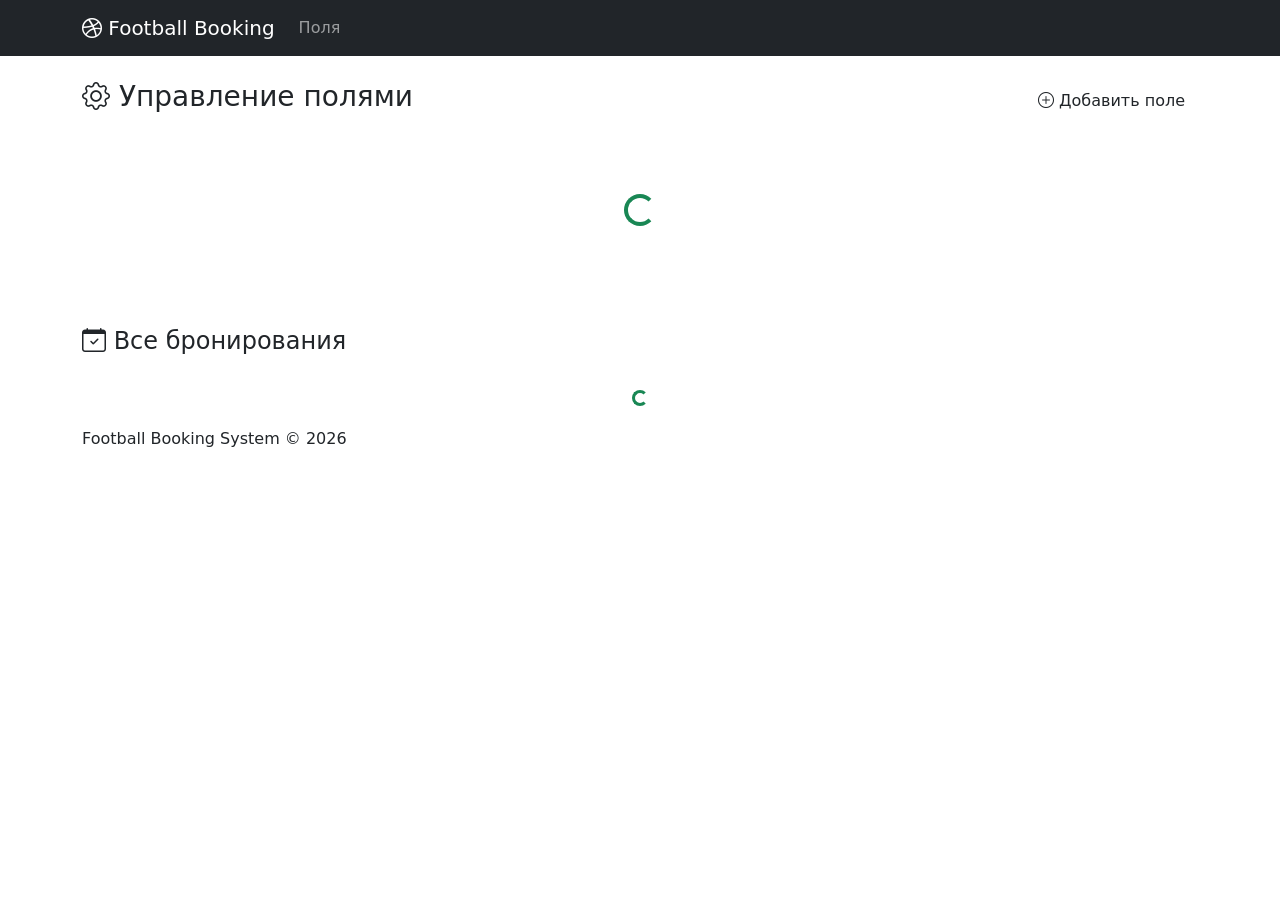
==== src/main/resources/static/admin.html @ a25a6645 "feat: Добавлен фронтенд (HTML + JS + Bootstrap) Страницы: - index.html — список полей с карточками -" ====
<!DOCTYPE html>
<html lang="ru">
<head>
    <meta charset="UTF-8">
    <meta name="viewport" content="width=device-width, initial-scale=1.0">
    <title>Админ-панель — Football Booking</title>
    <link href="https://cdn.jsdelivr.net/npm/bootstrap@5.3.3/dist/css/bootstrap.min.css" rel="stylesheet">
    <link href="https://cdn.jsdelivr.net/npm/bootstrap-icons@1.11.3/font/bootstrap-icons.min.css" rel="stylesheet">
    <link href="/css/style.css" rel="stylesheet">
</head>
<body>

<nav class="navbar navbar-expand-lg navbar-dark bg-dark">
    <div class="container">
        <a class="navbar-brand" href="/"><i class="bi bi-dribbble"></i> Football Booking</a>
        <div class="collapse navbar-collapse">
            <ul class="navbar-nav me-auto">
                <li class="nav-item"><a class="nav-link" href="/">Поля</a></li>
            </ul>
            <ul class="navbar-nav" id="nav-auth"></ul>
        </div>
    </div>
</nav>

<div class="container mt-4">
    <div class="d-flex justify-content-between align-items-center mb-4">
        <h3><i class="bi bi-gear"></i> Управление полями</h3>
        <button class="btn btn-book" data-bs-toggle="modal" data-bs-target="#fieldModal" onclick="openCreateModal()">
            <i class="bi bi-plus-circle"></i> Добавить поле
        </button>
    </div>

    <div id="alert-container"></div>

    <!-- Fields table -->
    <div id="fields-container">
        <div class="text-center py-5">
            <div class="spinner-border text-success"></div>
        </div>
    </div>

    <!-- All bookings -->
    <h4 class="mt-5 mb-3"><i class="bi bi-calendar-check"></i> Все бронирования</h4>
    <div id="all-bookings-container">
        <div class="text-center py-3">
            <div class="spinner-border text-success spinner-border-sm"></div>
        </div>
    </div>
</div>

<!-- Create / Edit Field Modal -->
<div class="modal fade" id="fieldModal" tabindex="-1">
    <div class="modal-dialog">
        <div class="modal-content">
            <div class="modal-header">
                <h5 class="modal-title" id="modalTitle">Новое поле</h5>
                <button type="button" class="btn-close" data-bs-dismiss="modal"></button>
            </div>
            <div class="modal-body">
                <div id="modal-alert"></div>
                <form id="field-form">
                    <input type="hidden" id="field-id">
                    <div class="mb-3">
                        <label for="field-name" class="form-label">Название</label>
                        <input type="text" class="form-control" id="field-name" required>
                    </div>
                    <div class="mb-3">
                        <label for="field-address" class="form-label">Адрес</label>
                        <input type="text" class="form-control" id="field-address" required>
                    </div>
                    <div class="mb-3">
                        <label for="field-type" class="form-label">Тип поля</label>
                        <select class="form-select" id="field-type" required>
                            <option value="OUTDOOR">Открытое</option>
                            <option value="INDOOR">Крытое</option>
                        </select>
                    </div>
                    <div class="mb-3">
                        <label for="field-price" class="form-label">Цена за час (₽)</label>
                        <input type="number" class="form-control" id="field-price" step="0.01" min="0" required>
                    </div>
                    <div class="mb-3">
                        <label for="field-description" class="form-label">Описание</label>
                        <textarea class="form-control" id="field-description" rows="3"></textarea>
                    </div>
                    <button type="submit" class="btn btn-book w-100" id="btn-save">Сохранить</button>
                </form>
            </div>
        </div>
    </div>
</div>

<footer>
    <div class="container">Football Booking System &copy; 2026</div>
</footer>

<script src="https://cdn.jsdelivr.net/npm/bootstrap@5.3.3/dist/js/bootstrap.bundle.min.js"></script>
<script src="/js/api.js"></script>
<script>
    if (!isLoggedIn() || !isAdmin()) {
        window.location.href = '/';
    }

    let editingId = null;

    async function loadFields() {
        const container = document.getElementById('fields-container');
        try {
            const resp = await fetch(API_BASE + '/fields');
            if (!resp.ok) throw new Error();
            const fields = await resp.json();

            if (fields.length === 0) {
                container.innerHTML = '<p class="text-muted">Нет полей</p>';
                return;
            }

            container.innerHTML = `
                <div class="table-responsive">
                    <table class="table table-hover">
                        <thead>
                            <tr>
                                <th>ID</th>
                                <th>Название</th>
                                <th>Адрес</th>
                                <th>Тип</th>
                                <th>Цена/час</th>
                                <th>Действия</th>
                            </tr>
                        </thead>
                        <tbody>
                            ${fields.map(f => `
                                <tr>
                                    <td>${f.id}</td>
                                    <td>${f.name}</td>
                                    <td>${f.address}</td>
                                    <td><span class="field-type-badge ${f.fieldType === 'INDOOR' ? 'indoor' : 'outdoor'}">${fieldTypeLabel(f.fieldType)}</span></td>
                                    <td>${formatPrice(f.pricePerHour)}</td>
                                    <td>
                                        <button class="btn btn-sm btn-outline-primary me-1" onclick='openEditModal(${JSON.stringify(f)})'>
                                            <i class="bi bi-pencil"></i>
                                        </button>
                                        <button class="btn btn-sm btn-outline-danger" onclick="deleteField(${f.id})">
                                            <i class="bi bi-trash"></i>
                                        </button>
                                    </td>
                                </tr>
                            `).join('')}
                        </tbody>
                    </table>
                </div>`;
        } catch {
            container.innerHTML = '<div class="alert alert-danger">Ошибка загрузки</div>';
        }
    }

    async function loadAllBookings() {
        const container = document.getElementById('all-bookings-container');
        try {
            const resp = await apiFetch('/bookings');
            if (!resp.ok) throw new Error();
            const bookings = await resp.json();

            if (bookings.length === 0) {
                container.innerHTML = '<p class="text-muted">Нет бронирований</p>';
                return;
            }

            bookings.sort((a, b) => new Date(b.startTime) - new Date(a.startTime));

            container.innerHTML = `
                <div class="table-responsive">
                    <table class="table table-hover table-sm">
                        <thead>
                            <tr>
                                <th>ID</th>
                                <th>Пользователь</th>
                                <th>Поле</th>
                                <th>Начало</th>
                                <th>Окончание</th>
                                <th>Стоимость</th>
                                <th>Статус</th>
                            </tr>
                        </thead>
                        <tbody>
                            ${bookings.map(b => `
                                <tr class="${b.status === 'CANCELLED' ? 'table-light text-muted' : ''}">
                                    <td>${b.id}</td>
                                    <td>${b.username}</td>
                                    <td>${b.fieldName}</td>
                                    <td>${formatDateTime(b.startTime)}</td>
                                    <td>${formatDateTime(b.endTime)}</td>
                                    <td>${formatPrice(b.totalPrice)}</td>
                                    <td>${statusBadge(b.status)}</td>
                                </tr>
                            `).join('')}
                        </tbody>
                    </table>
                </div>`;
        } catch {
            container.innerHTML = '<div class="alert alert-danger">Ошибка загрузки</div>';
        }
    }

    function openCreateModal() {
        editingId = null;
        document.getElementById('modalTitle').textContent = 'Новое поле';
        document.getElementById('field-form').reset();
        document.getElementById('field-id').value = '';
        document.getElementById('modal-alert').innerHTML = '';
    }

    function openEditModal(field) {
        editingId = field.id;
        document.getElementById('modalTitle').textContent = 'Редактировать поле';
        document.getElementById('field-id').value = field.id;
        document.getElementById('field-name').value = field.name;
        document.getElementById('field-address').value = field.address;
        document.getElementById('field-type').value = field.fieldType;
        document.getElementById('field-price').value = field.pricePerHour;
        document.getElementById('field-description').value = field.description || '';
        document.getElementById('modal-alert').innerHTML = '';
        new bootstrap.Modal(document.getElementById('fieldModal')).show();
    }

    document.getElementById('field-form').addEventListener('submit', async (e) => {
        e.preventDefault();
        const modalAlert = document.getElementById('modal-alert');
        modalAlert.innerHTML = '';

        const body = {
            name: document.getElementById('field-name').value,
            address: document.getElementById('field-address').value,
            fieldType: document.getElementById('field-type').value,
            pricePerHour: parseFloat(document.getElementById('field-price').value),
            description: document.getElementById('field-description').value
        };

        const url = editingId ? '/fields/' + editingId : '/fields';
        const method = editingId ? 'PUT' : 'POST';

        try {
            const resp = await apiFetch(url, { method, body: JSON.stringify(body) });
            if (resp.ok) {
                bootstrap.Modal.getInstance(document.getElementById('fieldModal')).hide();
                loadFields();
                document.getElementById('alert-container').innerHTML =
                    `<div class="alert alert-success">${editingId ? 'Поле обновлено' : 'Поле создано'}</div>`;
            } else {
                const err = await resp.json();
                const msg = err.message || Object.values(err).join(', ') || 'Ошибка сохранения';
                modalAlert.innerHTML = `<div class="alert alert-danger">${msg}</div>`;
            }
        } catch {
            modalAlert.innerHTML = '<div class="alert alert-danger">Ошибка соединения</div>';
        }
    });

    async function deleteField(id) {
        if (!confirm('Деактивировать поле? Оно исчезнет из списка для бронирования.')) return;
        try {
            const resp = await apiFetch('/fields/' + id, { method: 'DELETE' });
            if (resp.ok) {
                document.getElementById('alert-container').innerHTML =
                    '<div class="alert alert-success">Поле деактивировано</div>';
                loadFields();
            } else {
                const err = await resp.json();
                document.getElementById('alert-container').innerHTML =
                    `<div class="alert alert-danger">${err.message || 'Ошибка'}</div>`;
            }
        } catch {
            document.getElementById('alert-container').innerHTML =
                '<div class="alert alert-danger">Ошибка соединения</div>';
        }
    }

    loadFields();
    loadAllBookings();
</script>
</body>
</html>
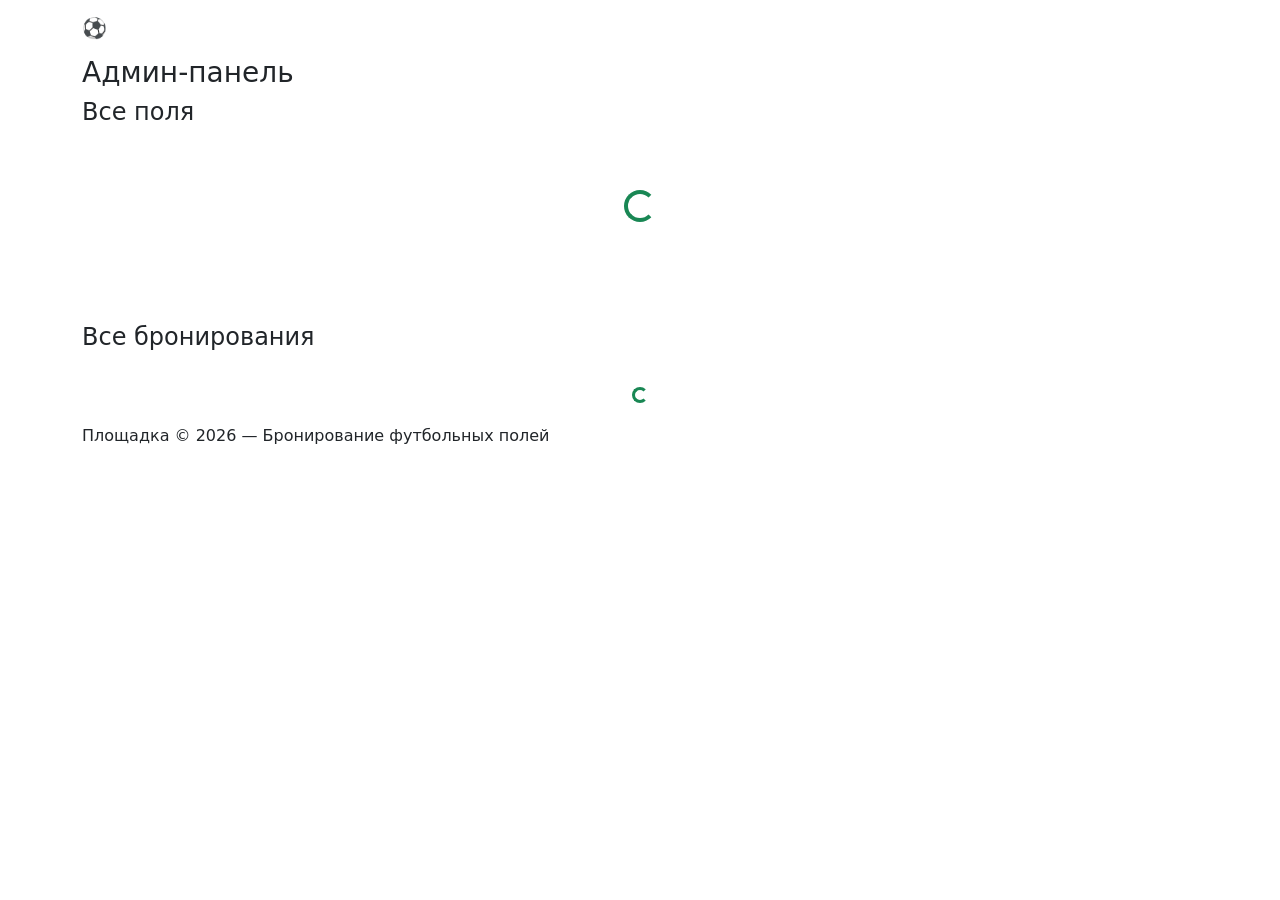
==== commit 1578a849: "redesign: Полный редизайн — «Площадка» - Новое название: Площадка (вместо Football Booking) - Футбол" ====
--- a/src/main/resources/static/admin.html
+++ b/src/main/resources/static/admin.html
@@ -3,16 +3,17 @@
 <head>
     <meta charset="UTF-8">
     <meta name="viewport" content="width=device-width, initial-scale=1.0">
-    <title>Админ-панель — Football Booking</title>
+    <title>Админ-панель — Площадка</title>
     <link href="https://cdn.jsdelivr.net/npm/bootstrap@5.3.3/dist/css/bootstrap.min.css" rel="stylesheet">
     <link href="https://cdn.jsdelivr.net/npm/bootstrap-icons@1.11.3/font/bootstrap-icons.min.css" rel="stylesheet">
+    <link href="https://fonts.googleapis.com/css2?family=Inter:wght@400;500;600;700;800&display=swap" rel="stylesheet">
     <link href="/css/style.css" rel="stylesheet">
 </head>
 <body>
 
-<nav class="navbar navbar-expand-lg navbar-dark bg-dark">
+<nav class="navbar navbar-expand-lg navbar-dark">
     <div class="container">
-        <a class="navbar-brand" href="/"><i class="bi bi-dribbble"></i> Football Booking</a>
+        <a class="navbar-brand" href="/"><span class="brand-icon">⚽</span> Площадка</a>
         <div class="collapse navbar-collapse">
             <ul class="navbar-nav me-auto">
                 <li class="nav-item"><a class="nav-link" href="/">Поля</a></li>
@@ -22,86 +23,30 @@
     </div>
 </nav>
 
-<div class="container mt-4">
-    <div class="d-flex justify-content-between align-items-center mb-4">
-        <h3><i class="bi bi-gear"></i> Управление полями</h3>
-        <button class="btn btn-book" data-bs-toggle="modal" data-bs-target="#fieldModal" onclick="openCreateModal()">
-            <i class="bi bi-plus-circle"></i> Добавить поле
-        </button>
+<div class="container content-wrapper">
+    <div class="page-header">
+        <h3 class="section-title mb-0">Админ-панель</h3>
     </div>
 
     <div id="alert-container"></div>
 
-    <!-- Fields table -->
+    <h4 class="section-title mt-2 mb-3">Все поля</h4>
     <div id="fields-container">
-        <div class="text-center py-5">
-            <div class="spinner-border text-success"></div>
-        </div>
+        <div class="text-center py-5"><div class="spinner-border text-success"></div></div>
     </div>
 
-    <!-- All bookings -->
-    <h4 class="mt-5 mb-3"><i class="bi bi-calendar-check"></i> Все бронирования</h4>
+    <h4 class="section-title mt-5 mb-3">Все бронирования</h4>
     <div id="all-bookings-container">
-        <div class="text-center py-3">
-            <div class="spinner-border text-success spinner-border-sm"></div>
-        </div>
+        <div class="text-center py-3"><div class="spinner-border text-success spinner-border-sm"></div></div>
     </div>
 </div>
 
-<!-- Create / Edit Field Modal -->
-<div class="modal fade" id="fieldModal" tabindex="-1">
-    <div class="modal-dialog">
-        <div class="modal-content">
-            <div class="modal-header">
-                <h5 class="modal-title" id="modalTitle">Новое поле</h5>
-                <button type="button" class="btn-close" data-bs-dismiss="modal"></button>
-            </div>
-            <div class="modal-body">
-                <div id="modal-alert"></div>
-                <form id="field-form">
-                    <input type="hidden" id="field-id">
-                    <div class="mb-3">
-                        <label for="field-name" class="form-label">Название</label>
-                        <input type="text" class="form-control" id="field-name" required>
-                    </div>
-                    <div class="mb-3">
-                        <label for="field-address" class="form-label">Адрес</label>
-                        <input type="text" class="form-control" id="field-address" required>
-                    </div>
-                    <div class="mb-3">
-                        <label for="field-type" class="form-label">Тип поля</label>
-                        <select class="form-select" id="field-type" required>
-                            <option value="OUTDOOR">Открытое</option>
-                            <option value="INDOOR">Крытое</option>
-                        </select>
-                    </div>
-                    <div class="mb-3">
-                        <label for="field-price" class="form-label">Цена за час (₽)</label>
-                        <input type="number" class="form-control" id="field-price" step="0.01" min="0" required>
-                    </div>
-                    <div class="mb-3">
-                        <label for="field-description" class="form-label">Описание</label>
-                        <textarea class="form-control" id="field-description" rows="3"></textarea>
-                    </div>
-                    <button type="submit" class="btn btn-book w-100" id="btn-save">Сохранить</button>
-                </form>
-            </div>
-        </div>
-    </div>
-</div>
-
-<footer>
-    <div class="container">Football Booking System &copy; 2026</div>
-</footer>
+<footer><div class="container">Площадка &copy; 2026 — Бронирование футбольных полей</div></footer>
 
 <script src="https://cdn.jsdelivr.net/npm/bootstrap@5.3.3/dist/js/bootstrap.bundle.min.js"></script>
 <script src="/js/api.js"></script>
 <script>
-    if (!isLoggedIn() || !isAdmin()) {
-        window.location.href = '/';
-    }
-
-    let editingId = null;
+    if (!isLoggedIn() || !isAdmin()) window.location.href = '/';
 
     async function loadFields() {
         const container = document.getElementById('fields-container');
@@ -109,49 +54,20 @@
             const resp = await fetch(API_BASE + '/fields');
             if (!resp.ok) throw new Error();
             const fields = await resp.json();
-
-            if (fields.length === 0) {
-                container.innerHTML = '<p class="text-muted">Нет полей</p>';
-                return;
-            }
-
+            if (fields.length === 0) { container.innerHTML = '<p class="text-muted">Нет полей</p>'; return; }
             container.innerHTML = `
-                <div class="table-responsive">
-                    <table class="table table-hover">
-                        <thead>
-                            <tr>
-                                <th>ID</th>
-                                <th>Название</th>
-                                <th>Адрес</th>
-                                <th>Тип</th>
-                                <th>Цена/час</th>
-                                <th>Действия</th>
-                            </tr>
-                        </thead>
-                        <tbody>
-                            ${fields.map(f => `
-                                <tr>
-                                    <td>${f.id}</td>
-                                    <td>${f.name}</td>
-                                    <td>${f.address}</td>
-                                    <td><span class="field-type-badge ${f.fieldType === 'INDOOR' ? 'indoor' : 'outdoor'}">${fieldTypeLabel(f.fieldType)}</span></td>
-                                    <td>${formatPrice(f.pricePerHour)}</td>
-                                    <td>
-                                        <button class="btn btn-sm btn-outline-primary me-1" onclick='openEditModal(${JSON.stringify(f)})'>
-                                            <i class="bi bi-pencil"></i>
-                                        </button>
-                                        <button class="btn btn-sm btn-outline-danger" onclick="deleteField(${f.id})">
-                                            <i class="bi bi-trash"></i>
-                                        </button>
-                                    </td>
-                                </tr>
-                            `).join('')}
-                        </tbody>
-                    </table>
+                <div class="card">
+                    <div class="table-responsive">
+                        <table class="table table-hover mb-0">
+                            <thead><tr><th>ID</th><th>Название</th><th>Владелец</th><th>Адрес</th><th>Тип</th><th>Цена/час</th></tr></thead>
+                            <tbody>${fields.map(f => `
+                                <tr><td>${f.id}</td><td><strong>${f.name}</strong></td><td>${f.ownerUsername || '—'}</td><td>${f.address}</td>
+                                <td><span class="field-type-badge ${f.fieldType === 'INDOOR' ? 'indoor' : 'outdoor'}">${fieldTypeLabel(f.fieldType)}</span></td>
+                                <td>${formatPrice(f.pricePerHour)}</td></tr>`).join('')}</tbody>
+                        </table>
+                    </div>
                 </div>`;
-        } catch {
-            container.innerHTML = '<div class="alert alert-danger">Ошибка загрузки</div>';
-        }
+        } catch { container.innerHTML = '<div class="alert alert-danger">Ошибка загрузки</div>'; }
     }
 
     async function loadAllBookings() {
@@ -160,119 +76,22 @@
             const resp = await apiFetch('/bookings');
             if (!resp.ok) throw new Error();
             const bookings = await resp.json();
-
-            if (bookings.length === 0) {
-                container.innerHTML = '<p class="text-muted">Нет бронирований</p>';
-                return;
-            }
-
+            if (bookings.length === 0) { container.innerHTML = '<p class="text-muted">Нет бронирований</p>'; return; }
             bookings.sort((a, b) => new Date(b.startTime) - new Date(a.startTime));
-
             container.innerHTML = `
-                <div class="table-responsive">
-                    <table class="table table-hover table-sm">
-                        <thead>
-                            <tr>
-                                <th>ID</th>
-                                <th>Пользователь</th>
-                                <th>Поле</th>
-                                <th>Начало</th>
-                                <th>Окончание</th>
-                                <th>Стоимость</th>
-                                <th>Статус</th>
-                            </tr>
-                        </thead>
-                        <tbody>
-                            ${bookings.map(b => `
-                                <tr class="${b.status === 'CANCELLED' ? 'table-light text-muted' : ''}">
-                                    <td>${b.id}</td>
-                                    <td>${b.username}</td>
-                                    <td>${b.fieldName}</td>
-                                    <td>${formatDateTime(b.startTime)}</td>
-                                    <td>${formatDateTime(b.endTime)}</td>
-                                    <td>${formatPrice(b.totalPrice)}</td>
-                                    <td>${statusBadge(b.status)}</td>
-                                </tr>
-                            `).join('')}
-                        </tbody>
-                    </table>
+                <div class="card">
+                    <div class="table-responsive">
+                        <table class="table table-hover table-sm mb-0">
+                            <thead><tr><th>ID</th><th>Клиент</th><th>Поле</th><th>Начало</th><th>Окончание</th><th>Стоимость</th><th>Статус</th></tr></thead>
+                            <tbody>${bookings.map(b => `
+                                <tr class="${b.status === 'CANCELLED' ? 'text-muted' : ''}">
+                                    <td>${b.id}</td><td>${b.username}</td><td>${b.fieldName}</td><td>${formatDateTime(b.startTime)}</td>
+                                    <td>${formatDateTime(b.endTime)}</td><td>${formatPrice(b.totalPrice)}</td><td>${statusBadge(b.status)}</td>
+                                </tr>`).join('')}</tbody>
+                        </table>
+                    </div>
                 </div>`;
-        } catch {
-            container.innerHTML = '<div class="alert alert-danger">Ошибка загрузки</div>';
-        }
-    }
-
-    function openCreateModal() {
-        editingId = null;
-        document.getElementById('modalTitle').textContent = 'Новое поле';
-        document.getElementById('field-form').reset();
-        document.getElementById('field-id').value = '';
-        document.getElementById('modal-alert').innerHTML = '';
-    }
-
-    function openEditModal(field) {
-        editingId = field.id;
-        document.getElementById('modalTitle').textContent = 'Редактировать поле';
-        document.getElementById('field-id').value = field.id;
-        document.getElementById('field-name').value = field.name;
-        document.getElementById('field-address').value = field.address;
-        document.getElementById('field-type').value = field.fieldType;
-        document.getElementById('field-price').value = field.pricePerHour;
-        document.getElementById('field-description').value = field.description || '';
-        document.getElementById('modal-alert').innerHTML = '';
-        new bootstrap.Modal(document.getElementById('fieldModal')).show();
-    }
-
-    document.getElementById('field-form').addEventListener('submit', async (e) => {
-        e.preventDefault();
-        const modalAlert = document.getElementById('modal-alert');
-        modalAlert.innerHTML = '';
-
-        const body = {
-            name: document.getElementById('field-name').value,
-            address: document.getElementById('field-address').value,
-            fieldType: document.getElementById('field-type').value,
-            pricePerHour: parseFloat(document.getElementById('field-price').value),
-            description: document.getElementById('field-description').value
-        };
-
-        const url = editingId ? '/fields/' + editingId : '/fields';
-        const method = editingId ? 'PUT' : 'POST';
-
-        try {
-            const resp = await apiFetch(url, { method, body: JSON.stringify(body) });
-            if (resp.ok) {
-                bootstrap.Modal.getInstance(document.getElementById('fieldModal')).hide();
-                loadFields();
-                document.getElementById('alert-container').innerHTML =
-                    `<div class="alert alert-success">${editingId ? 'Поле обновлено' : 'Поле создано'}</div>`;
-            } else {
-                const err = await resp.json();
-                const msg = err.message || Object.values(err).join(', ') || 'Ошибка сохранения';
-                modalAlert.innerHTML = `<div class="alert alert-danger">${msg}</div>`;
-            }
-        } catch {
-            modalAlert.innerHTML = '<div class="alert alert-danger">Ошибка соединения</div>';
-        }
-    });
-
-    async function deleteField(id) {
-        if (!confirm('Деактивировать поле? Оно исчезнет из списка для бронирования.')) return;
-        try {
-            const resp = await apiFetch('/fields/' + id, { method: 'DELETE' });
-            if (resp.ok) {
-                document.getElementById('alert-container').innerHTML =
-                    '<div class="alert alert-success">Поле деактивировано</div>';
-                loadFields();
-            } else {
-                const err = await resp.json();
-                document.getElementById('alert-container').innerHTML =
-                    `<div class="alert alert-danger">${err.message || 'Ошибка'}</div>`;
-            }
-        } catch {
-            document.getElementById('alert-container').innerHTML =
-                '<div class="alert alert-danger">Ошибка соединения</div>';
-        }
+        } catch { container.innerHTML = '<div class="alert alert-danger">Ошибка загрузки</div>'; }
     }
 
     loadFields();
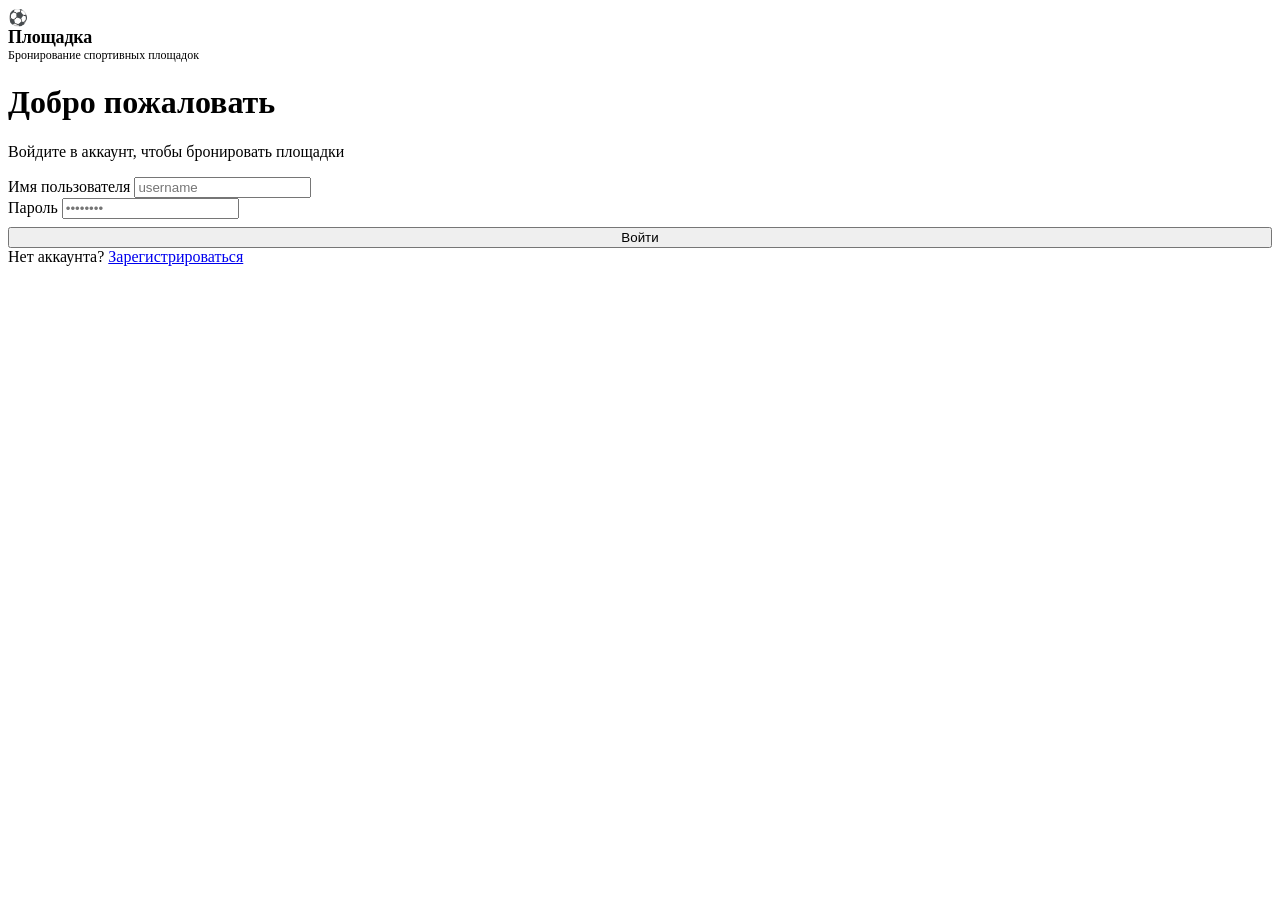
==== commit affa5eb2: "feat: Stadium Calm redesign — web + Android KMP Web static files (Stadium Calm design system): - sty" ====
--- a/src/main/resources/static/admin.html
+++ b/src/main/resources/static/admin.html
@@ -1,101 +1,291 @@
 <!DOCTYPE html>
 <html lang="ru">
 <head>
-    <meta charset="UTF-8">
-    <meta name="viewport" content="width=device-width, initial-scale=1.0">
-    <title>Админ-панель — Площадка</title>
-    <link href="https://cdn.jsdelivr.net/npm/bootstrap@5.3.3/dist/css/bootstrap.min.css" rel="stylesheet">
-    <link href="https://cdn.jsdelivr.net/npm/bootstrap-icons@1.11.3/font/bootstrap-icons.min.css" rel="stylesheet">
-    <link href="https://fonts.googleapis.com/css2?family=Inter:wght@400;500;600;700;800&display=swap" rel="stylesheet">
-    <link href="/css/style.css" rel="stylesheet">
+  <meta charset="UTF-8">
+  <meta name="viewport" content="width=device-width, initial-scale=1.0">
+  <title>Админ — Stadium</title>
+  <link rel="preconnect" href="https://api.fontshare.com">
+  <link href="https://api.fontshare.com/v2/css?f[]=satoshi@700,500,400&f[]=general-sans@400,500&display=swap" rel="stylesheet">
+  <link rel="stylesheet" href="css/style.css">
+  <style>
+    .stats-grid { display: grid; grid-template-columns: repeat(auto-fit, minmax(180px, 1fr)); gap: var(--space-4); margin-bottom: var(--space-6); }
+    .stat-card { background: var(--color-surface); border-radius: var(--radius-md); padding: var(--space-5); box-shadow: var(--shadow-card); }
+    .stat-value { font-family: var(--font-display); font-size: 2rem; font-weight: 700; color: var(--color-primary); line-height: 1; margin-bottom: var(--space-1); font-variant-numeric: tabular-nums; }
+    .stat-label { font-size: 0.8125rem; color: var(--color-text-muted); }
+    .table-wrap { background: var(--color-surface); border-radius: var(--radius-md); box-shadow: var(--shadow-card); overflow: hidden; }
+    table { width: 100%; border-collapse: collapse; }
+    thead { background: var(--color-bg); }
+    th { padding: var(--space-3) var(--space-4); text-align: left; font-size: 0.75rem; font-weight: 600; color: var(--color-text-muted); letter-spacing: .05em; text-transform: uppercase; }
+    td { padding: var(--space-3) var(--space-4); font-size: 0.875rem; color: var(--color-text); border-top: 1px solid var(--color-border); font-variant-numeric: tabular-nums; }
+    tr:hover td { background: var(--color-bg); }
+    .action-btn { background: none; border: none; cursor: pointer; padding: var(--space-1) var(--space-2); border-radius: var(--radius-sm); font-size: 0.8125rem; font-weight: 500; transition: background .15s; }
+    .action-btn.cancel { color: var(--color-danger); }
+    .action-btn.cancel:hover { background: #fef2f2; }
+    .action-btn.confirm { color: var(--color-primary); }
+    .action-btn.confirm:hover { background: var(--color-primary-soft); }
+    .tab-bar { display: flex; gap: var(--space-1); margin-bottom: var(--space-5); background: var(--color-surface); border-radius: var(--radius-md); padding: var(--space-1); box-shadow: var(--shadow-card); width: fit-content; }
+    .tab-btn { padding: var(--space-2) var(--space-4); border-radius: var(--radius-sm); border: none; background: none; font-size: 0.875rem; font-weight: 500; color: var(--color-text-muted); cursor: pointer; transition: all .15s; }
+    .tab-btn.active { background: var(--color-primary); color: #fff; }
+    .tab-content { display: none; }
+    .tab-content.active { display: block; }
+    .search-row { display: flex; gap: var(--space-3); margin-bottom: var(--space-4); align-items: center; flex-wrap: wrap; }
+    .search-input { flex: 1; min-width: 200px; padding: var(--space-3) var(--space-4); border: 1.5px solid var(--color-border); border-radius: var(--radius-sm); font-size: 0.875rem; font-family: var(--font-body); color: var(--color-text); background: var(--color-surface); transition: border-color .15s; }
+    .search-input:focus { outline: none; border-color: var(--color-primary); }
+    select.search-input { cursor: pointer; }
+    .empty-state { text-align: center; padding: var(--space-10) var(--space-4); color: var(--color-text-muted); font-size: 0.9375rem; }
+  </style>
 </head>
 <body>
-
-<nav class="navbar navbar-expand-lg navbar-dark">
-    <div class="container">
-        <a class="navbar-brand" href="/"><span class="brand-icon">⚽</span> Площадка</a>
-        <div class="collapse navbar-collapse">
-            <ul class="navbar-nav me-auto">
-                <li class="nav-item"><a class="nav-link" href="/">Поля</a></li>
-            </ul>
-            <ul class="navbar-nav" id="nav-auth"></ul>
-        </div>
-    </div>
-</nav>
-
-<div class="container content-wrapper">
-    <div class="page-header">
-        <h3 class="section-title mb-0">Админ-панель</h3>
-    </div>
-
-    <div id="alert-container"></div>
-
-    <h4 class="section-title mt-2 mb-3">Все поля</h4>
-    <div id="fields-container">
-        <div class="text-center py-5"><div class="spinner-border text-success"></div></div>
-    </div>
-
-    <h4 class="section-title mt-5 mb-3">Все бронирования</h4>
-    <div id="all-bookings-container">
-        <div class="text-center py-3"><div class="spinner-border text-success spinner-border-sm"></div></div>
-    </div>
-</div>
-
-<footer><div class="container">Площадка &copy; 2026 — Бронирование футбольных полей</div></footer>
-
-<script src="https://cdn.jsdelivr.net/npm/bootstrap@5.3.3/dist/js/bootstrap.bundle.min.js"></script>
-<script src="/js/api.js"></script>
-<script>
-    if (!isLoggedIn() || !isAdmin()) window.location.href = '/';
-
-    async function loadFields() {
-        const container = document.getElementById('fields-container');
-        try {
-            const resp = await fetch(API_BASE + '/fields');
-            if (!resp.ok) throw new Error();
-            const fields = await resp.json();
-            if (fields.length === 0) { container.innerHTML = '<p class="text-muted">Нет полей</p>'; return; }
-            container.innerHTML = `
-                <div class="card">
-                    <div class="table-responsive">
-                        <table class="table table-hover mb-0">
-                            <thead><tr><th>ID</th><th>Название</th><th>Владелец</th><th>Адрес</th><th>Тип</th><th>Цена/час</th></tr></thead>
-                            <tbody>${fields.map(f => `
-                                <tr><td>${f.id}</td><td><strong>${f.name}</strong></td><td>${f.ownerUsername || '—'}</td><td>${f.address}</td>
-                                <td><span class="field-type-badge ${f.fieldType === 'INDOOR' ? 'indoor' : 'outdoor'}">${fieldTypeLabel(f.fieldType)}</span></td>
-                                <td>${formatPrice(f.pricePerHour)}</td></tr>`).join('')}</tbody>
-                        </table>
-                    </div>
-                </div>`;
-        } catch { container.innerHTML = '<div class="alert alert-danger">Ошибка загрузки</div>'; }
-    }
-
-    async function loadAllBookings() {
-        const container = document.getElementById('all-bookings-container');
-        try {
-            const resp = await apiFetch('/bookings');
-            if (!resp.ok) throw new Error();
-            const bookings = await resp.json();
-            if (bookings.length === 0) { container.innerHTML = '<p class="text-muted">Нет бронирований</p>'; return; }
-            bookings.sort((a, b) => new Date(b.startTime) - new Date(a.startTime));
-            container.innerHTML = `
-                <div class="card">
-                    <div class="table-responsive">
-                        <table class="table table-hover table-sm mb-0">
-                            <thead><tr><th>ID</th><th>Клиент</th><th>Поле</th><th>Начало</th><th>Окончание</th><th>Стоимость</th><th>Статус</th></tr></thead>
-                            <tbody>${bookings.map(b => `
-                                <tr class="${b.status === 'CANCELLED' ? 'text-muted' : ''}">
-                                    <td>${b.id}</td><td>${b.username}</td><td>${b.fieldName}</td><td>${formatDateTime(b.startTime)}</td>
-                                    <td>${formatDateTime(b.endTime)}</td><td>${formatPrice(b.totalPrice)}</td><td>${statusBadge(b.status)}</td>
-                                </tr>`).join('')}</tbody>
-                        </table>
-                    </div>
-                </div>`;
-        } catch { container.innerHTML = '<div class="alert alert-danger">Ошибка загрузки</div>'; }
-    }
-
-    loadFields();
-    loadAllBookings();
-</script>
+  <nav class="navbar">
+    <a class="navbar-brand" href="index.html">Stadium</a>
+    <div class="navbar-links">
+      <span class="badge badge-danger" style="font-size:.75rem; padding: 4px 10px;">Админ</span>
+      <a href="index.html" class="nav-link">Поля</a>
+      <button class="btn btn-ghost btn-sm" id="logoutBtn">Выйти</button>
+    </div>
+  </nav>
+
+  <main class="container" style="padding-top: var(--space-6); padding-bottom: var(--space-10);">
+    <div style="margin-bottom: var(--space-6);">
+      <h1 class="page-title">Панель администратора</h1>
+      <p style="color: var(--color-text-muted); font-size: .9375rem; margin-top: var(--space-1);">Управление всеми бронированиями и полями</p>
+    </div>
+
+    <!-- Stats -->
+    <div class="stats-grid" id="statsGrid">
+      <div class="stat-card">
+        <div class="stat-value" id="totalBookings">—</div>
+        <div class="stat-label">Всего бронирований</div>
+      </div>
+      <div class="stat-card">
+        <div class="stat-value" id="activeBookings">—</div>
+        <div class="stat-label">Активные</div>
+      </div>
+      <div class="stat-card">
+        <div class="stat-value" id="totalFields">—</div>
+        <div class="stat-label">Полей</div>
+      </div>
+      <div class="stat-card">
+        <div class="stat-value" id="totalUsers">—</div>
+        <div class="stat-label">Пользователей</div>
+      </div>
+    </div>
+
+    <!-- Tabs -->
+    <div class="tab-bar">
+      <button class="tab-btn active" data-tab="bookings">Бронирования</button>
+      <button class="tab-btn" data-tab="fields">Поля</button>
+      <button class="tab-btn" data-tab="users">Пользователи</button>
+    </div>
+
+    <!-- Bookings Tab -->
+    <div class="tab-content active" id="tab-bookings">
+      <div class="search-row">
+        <input type="text" class="search-input" id="bookingSearch" placeholder="Поиск по имени, полю...">
+        <select class="search-input" id="statusFilter" style="max-width: 180px;">
+          <option value="">Все статусы</option>
+          <option value="CONFIRMED">Подтверждено</option>
+          <option value="PENDING">Ожидание</option>
+          <option value="CANCELLED">Отменено</option>
+          <option value="COMPLETED">Завершено</option>
+        </select>
+      </div>
+      <div class="table-wrap">
+        <table>
+          <thead>
+            <tr>
+              <th>#</th>
+              <th>Пользователь</th>
+              <th>Поле</th>
+              <th>Дата</th>
+              <th>Время</th>
+              <th>Сумма</th>
+              <th>Статус</th>
+              <th></th>
+            </tr>
+          </thead>
+          <tbody id="bookingsTbody">
+            <tr><td colspan="8" class="empty-state">Загрузка...</td></tr>
+          </tbody>
+        </table>
+      </div>
+    </div>
+
+    <!-- Fields Tab -->
+    <div class="tab-content" id="tab-fields">
+      <div class="search-row">
+        <input type="text" class="search-input" id="fieldSearch" placeholder="Поиск по названию, городу...">
+        <button class="btn btn-primary btn-sm" id="addFieldBtn">+ Добавить поле</button>
+      </div>
+      <div class="table-wrap">
+        <table>
+          <thead>
+            <tr>
+              <th>#</th>
+              <th>Название</th>
+              <th>Тип</th>
+              <th>Город</th>
+              <th>Цена/ч</th>
+              <th>Владелец</th>
+              <th></th>
+            </tr>
+          </thead>
+          <tbody id="fieldsTbody">
+            <tr><td colspan="7" class="empty-state">Загрузка...</td></tr>
+          </tbody>
+        </table>
+      </div>
+    </div>
+
+    <!-- Users Tab -->
+    <div class="tab-content" id="tab-users">
+      <div class="search-row">
+        <input type="text" class="search-input" id="userSearch" placeholder="Поиск по имени, email...">
+      </div>
+      <div class="table-wrap">
+        <table>
+          <thead>
+            <tr>
+              <th>#</th>
+              <th>Имя</th>
+              <th>Email</th>
+              <th>Роль</th>
+              <th>Бронирований</th>
+              <th></th>
+            </tr>
+          </thead>
+          <tbody id="usersTbody">
+            <tr><td colspan="6" class="empty-state">Загрузка...</td></tr>
+          </tbody>
+        </table>
+      </div>
+    </div>
+  </main>
+
+  <script src="js/api.js"></script>
+  <script>
+    // Guard: only ADMIN
+    (function() {
+      const token = localStorage.getItem('token');
+      const role  = localStorage.getItem('role');
+      if (!token || role !== 'ADMIN') { window.location.href = 'login.html'; }
+    })();
+
+    // Tabs
+    document.querySelectorAll('.tab-btn').forEach(btn => {
+      btn.addEventListener('click', () => {
+        document.querySelectorAll('.tab-btn').forEach(b => b.classList.remove('active'));
+        document.querySelectorAll('.tab-content').forEach(c => c.classList.remove('active'));
+        btn.classList.add('active');
+        document.getElementById('tab-' + btn.dataset.tab).classList.add('active');
+      });
+    });
+
+    // Logout
+    document.getElementById('logoutBtn').addEventListener('click', () => {
+      localStorage.clear(); window.location.href = 'login.html';
+    });
+
+    function statusBadge(status) {
+      const map = { CONFIRMED: 'badge-primary', PENDING: 'badge-warning', CANCELLED: 'badge-danger', COMPLETED: 'badge-neutral' };
+      const labels = { CONFIRMED: 'Подтверждено', PENDING: 'Ожидание', CANCELLED: 'Отменено', COMPLETED: 'Завершено' };
+      return `<span class="badge ${map[status] || 'badge-neutral'}">${labels[status] || status}</span>`;
+    }
+
+    function roleBadge(role) {
+      const map = { ADMIN: 'badge-danger', OWNER: 'badge-info', USER: 'badge-neutral' };
+      return `<span class="badge ${map[role] || 'badge-neutral'}">${role}</span>`;
+    }
+
+    // Load bookings
+    async function loadBookings() {
+      try {
+        const data = await apiGet('/api/bookings/all');
+        const rows = Array.isArray(data) ? data : (data.content || []);
+        document.getElementById('totalBookings').textContent = rows.length;
+        document.getElementById('activeBookings').textContent = rows.filter(b => b.status === 'CONFIRMED').length;
+        renderBookings(rows);
+      } catch(e) {
+        document.getElementById('bookingsTbody').innerHTML = `<tr><td colspan="8" class="empty-state">Нет доступа или данных</td></tr>`;
+      }
+    }
+
+    function renderBookings(rows) {
+      const q = document.getElementById('bookingSearch').value.toLowerCase();
+      const st = document.getElementById('statusFilter').value;
+      const filtered = rows.filter(b => {
+        const match = !q || (b.userName||'').toLowerCase().includes(q) || (b.fieldName||'').toLowerCase().includes(q);
+        const statusMatch = !st || b.status === st;
+        return match && statusMatch;
+      });
+      if (!filtered.length) {
+        document.getElementById('bookingsTbody').innerHTML = `<tr><td colspan="8" class="empty-state">Бронирования не найдены</td></tr>`;
+        return;
+      }
+      document.getElementById('bookingsTbody').innerHTML = filtered.map((b, i) => `
+        <tr>
+          <td>${b.id}</td>
+          <td>${b.userName || '—'}</td>
+          <td>${b.fieldName || '—'}</td>
+          <td>${b.date || '—'}</td>
+          <td>${b.startTime || '—'} – ${b.endTime || '—'}</td>
+          <td>${b.totalPrice != null ? b.totalPrice + ' ₽' : '—'}</td>
+          <td>${statusBadge(b.status)}</td>
+          <td>
+            ${b.status === 'CONFIRMED' ? `<button class="action-btn cancel" onclick="cancelBooking(${b.id})">Отменить</button>` : ''}
+            ${b.status === 'PENDING'   ? `<button class="action-btn confirm" onclick="confirmBooking(${b.id})">Подтвердить</button>` : ''}
+          </td>
+        </tr>`).join('');
+    }
+
+    let allBookings = [];
+    async function init() {
+      try {
+        const data = await apiGet('/api/bookings/all');
+        allBookings = Array.isArray(data) ? data : (data.content || []);
+        document.getElementById('totalBookings').textContent = allBookings.length;
+        document.getElementById('activeBookings').textContent = allBookings.filter(b => b.status === 'CONFIRMED').length;
+        renderBookings(allBookings);
+      } catch(e) {}
+
+      try {
+        const fields = await apiGet('/api/fields');
+        const rows = Array.isArray(fields) ? fields : (fields.content || []);
+        document.getElementById('totalFields').textContent = rows.length;
+        document.getElementById('fieldsTbody').innerHTML = rows.length ? rows.map(f => `
+          <tr>
+            <td>${f.id}</td>
+            <td>${f.name}</td>
+            <td><span class="badge badge-info">${f.fieldType || f.type || '—'}</span></td>
+            <td>${f.city || '—'}</td>
+            <td>${f.pricePerHour} ₽</td>
+            <td>${f.ownerName || '—'}</td>
+            <td><button class="action-btn cancel" onclick="deleteField(${f.id})">Удалить</button></td>
+          </tr>`).join('') : `<tr><td colspan="7" class="empty-state">Нет полей</td></tr>`;
+      } catch(e) {}
+
+      document.getElementById('totalUsers').textContent = '—';
+      document.getElementById('usersTbody').innerHTML = `<tr><td colspan="6" class="empty-state">API /api/users не реализован</td></tr>`;
+    }
+
+    document.getElementById('bookingSearch').addEventListener('input', () => renderBookings(allBookings));
+    document.getElementById('statusFilter').addEventListener('change', () => renderBookings(allBookings));
+
+    async function cancelBooking(id) {
+      if (!confirm('Отменить бронирование #' + id + '?')) return;
+      try { await apiDelete('/api/bookings/' + id); init(); } catch(e) { alert('Ошибка: ' + e.message); }
+    }
+
+    async function confirmBooking(id) {
+      try { await apiPatch('/api/bookings/' + id + '/confirm'); init(); } catch(e) { alert('Ошибка: ' + e.message); }
+    }
+
+    async function deleteField(id) {
+      if (!confirm('Удалить поле #' + id + '?')) return;
+      try { await apiDelete('/api/fields/' + id); init(); } catch(e) { alert('Ошибка: ' + e.message); }
+    }
+
+    init();
+  </script>
 </body>
 </html>
--- a/src/main/resources/static/css/style.css
+++ b/src/main/resources/static/css/style.css
@@ -0,0 +1,382 @@
+/* =============================================================
+   Площадка — Stadium Calm Design System
+   ============================================================= */
+
+@import url('https://api.fontshare.com/v2/css?f[]=satoshi@400,500,600,700,900&f[]=general-sans@400,500,600,700&display=swap');
+
+:root {
+  --fb-bg:           #F6F7F2;
+  --fb-surface:      #FFFFFF;
+  --fb-surface-alt:  #EEF4EC;
+  --fb-border:       #D7DED2;
+  --fb-text:         #172117;
+  --fb-text-muted:   #667263;
+  --fb-text-faint:   #9CA89A;
+
+  --fb-primary:      #1B6B2E;
+  --fb-primary-hover:#145322;
+  --fb-primary-soft: #E3F3E5;
+  --fb-primary-deep: #0E3F1B;
+
+  --fb-accent:       #F6B73C;
+  --fb-accent-soft:  #FCEBC1;
+
+  --fb-danger:       #B83A3A;
+  --fb-danger-soft:  #F7E1E1;
+  --fb-warning:      #B66A1D;
+  --fb-warning-soft: #FAEAD3;
+  --fb-info:         #256C8A;
+  --fb-info-soft:    #DDEDF4;
+
+  --r-xs: 6px;  --r-sm: 10px; --r-md: 14px;
+  --r-lg: 20px; --r-xl: 28px;
+
+  --shadow-card:     0 8px 24px rgba(23,33,23,.06);
+  --shadow-elevated: 0 18px 48px rgba(23,33,23,.12);
+
+  --font: 'Satoshi','General Sans','Inter',system-ui,sans-serif;
+  --mono: ui-monospace,SFMono-Regular,Menlo,monospace;
+  --transition: 180ms cubic-bezier(.16,1,.3,1);
+}
+
+*{box-sizing:border-box;margin:0;padding:0}
+html,body{min-height:100vh}
+body{font-family:var(--font);background:var(--fb-bg);color:var(--fb-text);
+  font-size:16px;line-height:1.5;-webkit-font-smoothing:antialiased}
+a{color:inherit;text-decoration:none}
+img{max-width:100%;display:block}
+input,button,select,textarea{font-family:inherit}
+
+/* ── NAV ─────────────────────────────────────────────────── */
+.navbar{
+  background:var(--fb-surface);border-bottom:1px solid var(--fb-border);
+  position:sticky;top:0;z-index:100;
+}
+.nav-inner{
+  max-width:1200px;margin:0 auto;padding:0 24px;
+  height:60px;display:flex;align-items:center;gap:24px;
+}
+.brand{display:flex;align-items:center;gap:10px;font-weight:700;font-size:17px;letter-spacing:-.01em}
+.brand-mark{
+  width:32px;height:32px;border-radius:8px;background:var(--fb-primary);
+  display:grid;place-items:center;color:#fff;font-size:16px;flex-shrink:0
+}
+.nav-links{display:flex;gap:4px;margin-left:auto}
+.nav-link{
+  padding:8px 14px;border-radius:var(--r-sm);font-size:14px;font-weight:500;
+  color:var(--fb-text-muted);transition:var(--transition)
+}
+.nav-link:hover,.nav-link.active{background:var(--fb-primary-soft);color:var(--fb-primary)}
+.nav-actions{display:flex;gap:8px;align-items:center}
+
+/* ── BUTTONS ──────────────────────────────────────────────── */
+.btn{
+  display:inline-flex;align-items:center;justify-content:center;gap:8px;
+  padding:11px 18px;border-radius:var(--r-sm);font-weight:600;font-size:15px;
+  border:1px solid transparent;cursor:pointer;transition:var(--transition);
+  white-space:nowrap;line-height:1
+}
+.btn-primary{background:var(--fb-primary);color:#fff}
+.btn-primary:hover{background:var(--fb-primary-hover)}
+.btn-ghost{background:transparent;border-color:var(--fb-border);color:var(--fb-text)}
+.btn-ghost:hover{background:var(--fb-surface-alt)}
+.btn-accent{background:var(--fb-accent);color:#2D2106;border-color:var(--fb-accent)}
+.btn-danger{background:var(--fb-danger);color:#fff}
+.btn-sm{padding:8px 14px;font-size:14px;border-radius:8px}
+.btn-xs{padding:6px 12px;font-size:13px;border-radius:8px}
+.btn:disabled{opacity:.45;cursor:not-allowed}
+
+/* ── LAYOUT ───────────────────────────────────────────────── */
+.container{max-width:1200px;margin:0 auto;padding:0 24px}
+.page-wrap{padding:32px 24px 80px;max-width:1200px;margin:0 auto}
+
+/* ── FORM ─────────────────────────────────────────────────── */
+.form-card{
+  background:var(--fb-surface);border:1px solid var(--fb-border);
+  border-radius:var(--r-xl);box-shadow:var(--shadow-elevated);
+  padding:40px;width:100%;max-width:440px;margin:0 auto
+}
+.form-card .logo-row{display:flex;align-items:center;gap:10px;margin-bottom:28px}
+.form-card .logo-mark{
+  width:40px;height:40px;border-radius:12px;background:var(--fb-primary);
+  display:grid;place-items:center;color:#fff;font-size:20px
+}
+.form-card h1{font-size:24px;font-weight:700;letter-spacing:-.02em;color:var(--fb-text)}
+.form-card .sub{font-size:15px;color:var(--fb-text-muted);margin-top:4px;margin-bottom:32px}
+
+.form-group{margin-bottom:16px}
+.form-group label{
+  display:block;font-size:13px;font-weight:600;color:var(--fb-text);margin-bottom:6px
+}
+.form-control{
+  width:100%;padding:11px 14px;border:1.5px solid var(--fb-border);
+  border-radius:var(--r-sm);font-size:15px;color:var(--fb-text);
+  background:var(--fb-bg);transition:var(--transition);outline:none
+}
+.form-control:focus{border-color:var(--fb-primary);background:var(--fb-surface);
+  box-shadow:0 0 0 3px var(--fb-primary-soft)}
+.form-control.error{border-color:var(--fb-danger)}
+
+.form-footer{text-align:center;margin-top:20px;font-size:14px;color:var(--fb-text-muted)}
+.form-footer a{color:var(--fb-primary);font-weight:600}
+
+.alert{
+  padding:12px 16px;border-radius:var(--r-sm);font-size:14px;
+  font-weight:500;margin-bottom:20px;display:none
+}
+.alert.show{display:block}
+.alert-danger{background:var(--fb-danger-soft);color:var(--fb-danger);border:1px solid #f0c4c4}
+.alert-success{background:var(--fb-primary-soft);color:var(--fb-primary);border:1px solid #b8dbbf}
+
+/* ── AUTH PAGE ────────────────────────────────────────────── */
+.auth-page{
+  min-height:100vh;display:flex;flex-direction:column;align-items:center;
+  justify-content:center;background:var(--fb-bg);padding:24px
+}
+.auth-page .pitch-strip{
+  position:fixed;bottom:0;left:0;right:0;height:4px;
+  background:linear-gradient(90deg,var(--fb-primary) 60%,var(--fb-accent) 60%)
+}
+
+/* ── BADGE / CHIP ─────────────────────────────────────────── */
+.badge{
+  display:inline-flex;align-items:center;gap:5px;padding:4px 10px;
+  border-radius:999px;font-size:12px;font-weight:600;white-space:nowrap
+}
+.badge .dot{width:6px;height:6px;border-radius:50%;flex-shrink:0}
+.badge-primary{background:var(--fb-primary-soft);color:var(--fb-primary)}
+.badge-primary .dot{background:var(--fb-primary)}
+.badge-accent{background:var(--fb-accent-soft);color:#7A5700}
+.badge-accent .dot{background:var(--fb-accent)}
+.badge-danger{background:var(--fb-danger-soft);color:var(--fb-danger)}
+.badge-danger .dot{background:var(--fb-danger)}
+.badge-warning{background:var(--fb-warning-soft);color:var(--fb-warning)}
+.badge-warning .dot{background:var(--fb-warning)}
+.badge-info{background:var(--fb-info-soft);color:var(--fb-info)}
+.badge-info .dot{background:var(--fb-info)}
+.badge-neutral{background:var(--fb-surface-alt);color:var(--fb-text-muted)}
+.badge-neutral .dot{background:var(--fb-text-faint)}
+
+/* ── FIELD CARD ───────────────────────────────────────────── */
+.fields-grid{
+  display:grid;grid-template-columns:repeat(auto-fill,minmax(280px,1fr));gap:20px
+}
+.field-card{
+  background:var(--fb-surface);border:1px solid var(--fb-border);
+  border-radius:var(--r-lg);overflow:hidden;box-shadow:var(--shadow-card);
+  transition:var(--transition);cursor:pointer;display:flex;flex-direction:column
+}
+.field-card:hover{box-shadow:var(--shadow-elevated);transform:translateY(-2px)}
+
+/* CSS pitch illustration */
+.field-pitch{
+  height:140px;position:relative;overflow:hidden;
+  background:linear-gradient(180deg,#2d7a3f 0%,#1B6B2E 50%,#145322 100%)
+}
+.field-pitch::before{
+  content:"";position:absolute;inset:12px;
+  border:2px solid rgba(255,255,255,.35);border-radius:4px
+}
+.field-pitch::after{
+  content:"";position:absolute;
+  left:50%;top:50%;transform:translate(-50%,-50%);
+  width:52px;height:52px;border-radius:50%;
+  border:2px solid rgba(255,255,255,.35)
+}
+.field-pitch .center-line{
+  position:absolute;left:50%;top:0;bottom:0;
+  width:2px;background:rgba(255,255,255,.25);transform:translateX(-50%)
+}
+.field-pitch .field-type-badge{
+  position:absolute;top:10px;left:10px
+}
+
+.field-body{padding:16px;flex:1;display:flex;flex-direction:column;gap:8px}
+.field-name{font-weight:700;font-size:16px;letter-spacing:-.01em;color:var(--fb-text)}
+.field-addr{font-size:13px;color:var(--fb-text-muted);white-space:nowrap;
+  overflow:hidden;text-overflow:ellipsis}
+.field-footer{
+  display:flex;justify-content:space-between;align-items:center;
+  margin-top:auto;padding-top:12px;border-top:1px solid var(--fb-border)
+}
+.field-price{
+  font-family:var(--mono);font-weight:700;font-size:17px;
+  color:var(--fb-text);font-variant-numeric:tabular-nums
+}
+.field-price .suffix{font-size:12px;font-weight:500;color:var(--fb-text-muted)}
+
+/* ── SCHEDULE PANEL ───────────────────────────────────────── */
+.schedule-panel{
+  background:var(--fb-surface);border:1px solid var(--fb-border);
+  border-radius:var(--r-lg);padding:24px;box-shadow:var(--shadow-card)
+}
+.schedule-panel h3{font-size:16px;font-weight:700;margin-bottom:16px}
+
+.date-strip{display:flex;gap:6px;margin-bottom:20px;overflow-x:auto;padding-bottom:4px}
+.date-chip{
+  display:flex;flex-direction:column;align-items:center;padding:8px 14px;
+  border-radius:var(--r-sm);border:1.5px solid var(--fb-border);cursor:pointer;
+  transition:var(--transition);min-width:52px;background:var(--fb-surface)
+}
+.date-chip:hover{border-color:var(--fb-primary);background:var(--fb-primary-soft)}
+.date-chip.active{background:var(--fb-primary);border-color:var(--fb-primary);color:#fff}
+.date-chip .day{font-size:11px;font-weight:500;opacity:.7;text-transform:uppercase;
+  font-family:var(--mono)}
+.date-chip .num{font-size:18px;font-weight:700;line-height:1.1}
+
+.slots-grid{
+  display:grid;grid-template-columns:repeat(4,1fr);gap:6px;margin-bottom:16px
+}
+.slot{
+  padding:10px 6px;border-radius:8px;border:1.5px solid var(--fb-border);
+  text-align:center;cursor:pointer;transition:var(--transition);
+  font-family:var(--mono);font-size:12px;font-weight:600;line-height:1.2
+}
+.slot.available{background:var(--fb-primary-soft);border-color:var(--fb-primary-soft);
+  color:var(--fb-primary)}
+.slot.available:hover{border-color:var(--fb-primary)}
+.slot.selected{background:var(--fb-accent);border-color:var(--fb-accent);color:#2D2106}
+.slot.booked{background:var(--fb-surface-alt);color:var(--fb-text-faint);
+  cursor:not-allowed;border-color:transparent}
+.slot.past{background:transparent;color:var(--fb-text-faint);
+  cursor:not-allowed;border-color:var(--fb-border);opacity:.5}
+
+.slot-summary{
+  background:var(--fb-surface-alt);border-radius:var(--r-sm);
+  padding:14px 16px;margin-bottom:14px
+}
+.slot-summary .row{display:flex;justify-content:space-between;font-size:14px;margin-bottom:6px}
+.slot-summary .total{font-weight:700;font-size:17px;font-variant-numeric:tabular-nums}
+
+/* ── BOOKING CARD ─────────────────────────────────────────── */
+.booking-card{
+  background:var(--fb-surface);border:1px solid var(--fb-border);
+  border-radius:var(--r-md);padding:18px 20px;
+  box-shadow:var(--shadow-card);display:flex;flex-direction:column;gap:10px
+}
+.booking-card .bc-top{display:flex;justify-content:space-between;align-items:flex-start;gap:12px}
+.booking-card .bc-name{font-weight:700;font-size:15px;color:var(--fb-text)}
+.booking-card .bc-time{
+  font-family:var(--mono);font-size:13px;color:var(--fb-text-muted);
+  font-variant-numeric:tabular-nums
+}
+.booking-card .bc-bottom{display:flex;justify-content:space-between;align-items:center}
+.booking-card .bc-price{font-family:var(--mono);font-weight:700;font-size:16px;
+  font-variant-numeric:tabular-nums}
+
+/* ── TOOLBAR / FILTER ─────────────────────────────────────── */
+.toolbar{
+  display:flex;gap:10px;align-items:center;flex-wrap:wrap;
+  margin-bottom:28px
+}
+.filter-chip{
+  padding:8px 14px;border-radius:999px;border:1.5px solid var(--fb-border);
+  font-size:13px;font-weight:600;cursor:pointer;transition:var(--transition);
+  background:var(--fb-surface);color:var(--fb-text-muted)
+}
+.filter-chip:hover{border-color:var(--fb-primary);color:var(--fb-primary)}
+.filter-chip.active{background:var(--fb-primary);border-color:var(--fb-primary);color:#fff}
+.search-box{
+  flex:1;min-width:200px;max-width:320px;
+  padding:9px 14px;border:1.5px solid var(--fb-border);border-radius:var(--r-sm);
+  font-size:14px;background:var(--fb-surface);color:var(--fb-text);outline:none;
+  transition:var(--transition)
+}
+.search-box:focus{border-color:var(--fb-primary);box-shadow:0 0 0 3px var(--fb-primary-soft)}
+
+/* ── EMPTY / SKELETON ─────────────────────────────────────── */
+.empty-state{
+  text-align:center;padding:64px 24px;
+  color:var(--fb-text-muted)
+}
+.empty-state .empty-icon{font-size:48px;margin-bottom:16px;opacity:.4}
+.empty-state h3{font-size:18px;font-weight:700;color:var(--fb-text);margin-bottom:8px}
+
+@keyframes shimmer{0%{background-position:-400px 0}100%{background-position:400px 0}}
+.skeleton{
+  background:linear-gradient(90deg,var(--fb-surface-alt) 25%,var(--fb-border) 50%,
+    var(--fb-surface-alt) 75%);
+  background-size:800px 100%;animation:shimmer 1.4s infinite linear;
+  border-radius:var(--r-sm)
+}
+
+/* ── PAGE HEADER ──────────────────────────────────────────── */
+.page-header{
+  margin-bottom:28px;padding-bottom:24px;border-bottom:1px solid var(--fb-border)
+}
+.page-header h1{font-size:28px;font-weight:700;letter-spacing:-.02em}
+.page-header p{font-size:15px;color:var(--fb-text-muted);margin-top:4px}
+
+/* ── STAT CARDS (owner/admin) ────────────────────────────── */
+.stats-row{display:grid;grid-template-columns:repeat(auto-fit,minmax(180px,1fr));gap:16px;margin-bottom:32px}
+.stat-card{
+  background:var(--fb-surface);border:1px solid var(--fb-border);
+  border-radius:var(--r-md);padding:20px 22px;box-shadow:var(--shadow-card)
+}
+.stat-card .stat-num{
+  font-family:var(--mono);font-size:28px;font-weight:700;
+  letter-spacing:-.02em;font-variant-numeric:tabular-nums;color:var(--fb-text)
+}
+.stat-card .stat-lbl{font-size:13px;color:var(--fb-text-muted);margin-top:4px}
+.stat-card.accent-card{background:var(--fb-primary);border-color:var(--fb-primary)}
+.stat-card.accent-card .stat-num,.stat-card.accent-card .stat-lbl{color:#fff}
+
+/* ── TABLE ────────────────────────────────────────────────── */
+.table-wrap{
+  background:var(--fb-surface);border:1px solid var(--fb-border);
+  border-radius:var(--r-lg);overflow:hidden;box-shadow:var(--shadow-card)
+}
+table{width:100%;border-collapse:collapse;font-size:14px}
+th{
+  background:var(--fb-surface-alt);padding:12px 16px;
+  text-align:left;font-size:12px;font-weight:600;
+  letter-spacing:.06em;text-transform:uppercase;color:var(--fb-text-muted);
+  font-family:var(--mono);border-bottom:1px solid var(--fb-border)
+}
+td{padding:14px 16px;border-bottom:1px solid var(--fb-border);color:var(--fb-text)}
+tr:last-child td{border-bottom:none}
+tr:hover td{background:var(--fb-bg)}
+
+/* ── MODAL ────────────────────────────────────────────────── */
+.modal-overlay{
+  position:fixed;inset:0;background:rgba(23,33,23,.45);
+  display:flex;align-items:center;justify-content:center;
+  z-index:200;padding:24px;opacity:0;pointer-events:none;transition:var(--transition)
+}
+.modal-overlay.open{opacity:1;pointer-events:auto}
+.modal{
+  background:var(--fb-surface);border-radius:var(--r-xl);
+  padding:32px;width:100%;max-width:480px;
+  box-shadow:var(--shadow-elevated);
+  transform:translateY(16px);transition:var(--transition)
+}
+.modal-overlay.open .modal{transform:translateY(0)}
+.modal h2{font-size:20px;font-weight:700;margin-bottom:6px}
+.modal .modal-sub{font-size:14px;color:var(--fb-text-muted);margin-bottom:24px}
+.modal-actions{display:flex;gap:10px;justify-content:flex-end;margin-top:24px}
+
+/* ── PITCH STRIP (bottom accent) ─────────────────────────── */
+.pitch-strip{
+  height:4px;width:100%;
+  background:linear-gradient(90deg,var(--fb-primary) 60%,var(--fb-accent) 60%)
+}
+
+/* ── TOAST ────────────────────────────────────────────────── */
+.toast-container{position:fixed;bottom:24px;right:24px;z-index:300;display:flex;flex-direction:column;gap:8px}
+.toast{
+  background:var(--fb-text);color:#fff;padding:14px 18px;border-radius:var(--r-md);
+  font-size:14px;font-weight:500;box-shadow:var(--shadow-elevated);
+  display:flex;align-items:center;gap:10px;min-width:260px;max-width:360px;
+  transform:translateX(120%);transition:transform 300ms cubic-bezier(.16,1,.3,1)
+}
+.toast.show{transform:translateX(0)}
+.toast.toast-success{background:var(--fb-primary)}
+.toast.toast-error{background:var(--fb-danger)}
+
+/* ── RESPONSIVE ───────────────────────────────────────────── */
+@media(max-width:768px){
+  .fields-grid{grid-template-columns:1fr}
+  .nav-links{display:none}
+  .page-wrap{padding:20px 16px 60px}
+  .form-card{padding:28px 20px}
+}
